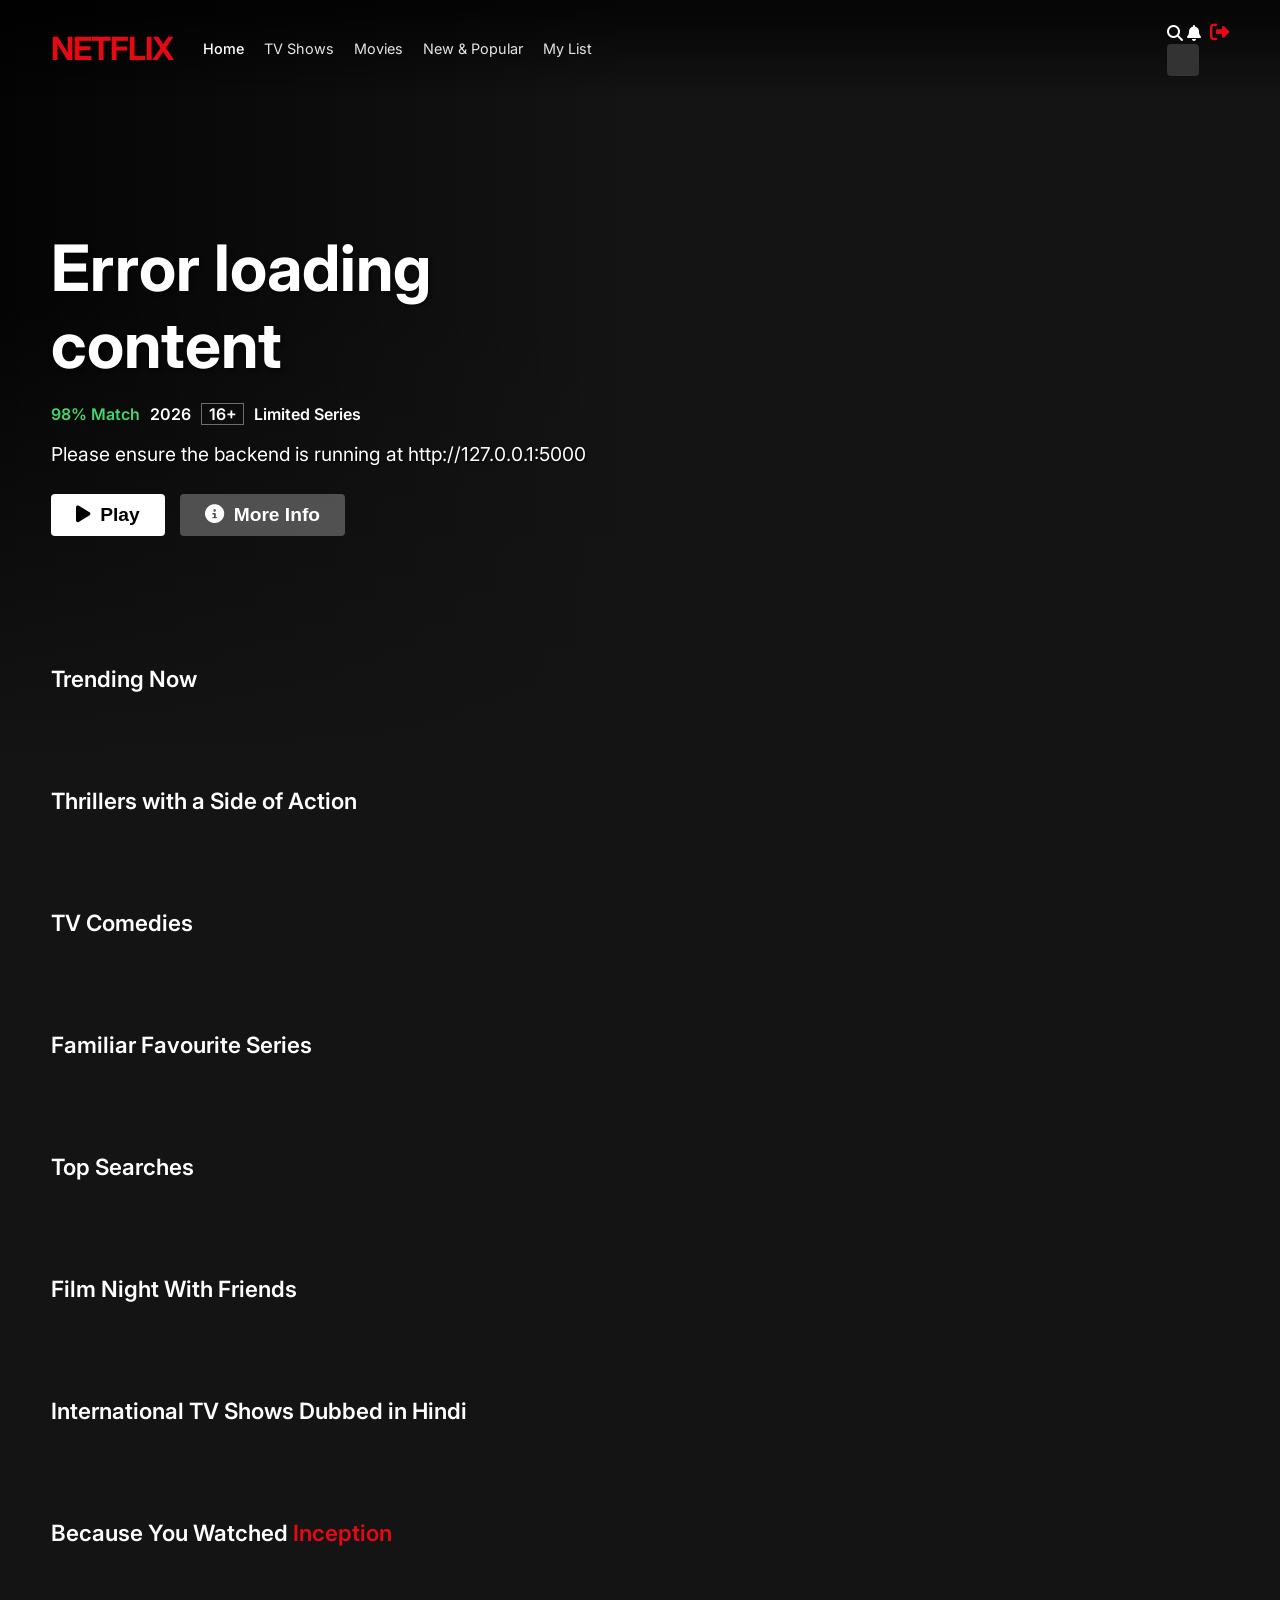
==== frontend/index.html @ 9e1aa669 "first commit" ====
<!DOCTYPE html>
<html lang="en">
<head>
    <meta charset="UTF-8">
    <meta name="viewport" content="width=device-width, initial-scale=1.0">
    <title>Netflix Recommendation System</title>
    <link rel="stylesheet" href="style.css">
    <link rel="preconnect" href="https://fonts.googleapis.com">
    <link rel="preconnect" href="https://fonts.gstatic.com" crossorigin>
    <link href="https://fonts.googleapis.com/css2?family=Netflix+Sans:wght@300;400;500;700&family=Inter:wght@300;400;600;700&display=swap" rel="stylesheet">
    <!-- FontAwesome for icons -->
    <link rel="stylesheet" href="https://cdnjs.cloudflare.com/ajax/libs/font-awesome/6.4.0/css/all.min.css">
</head>
<body>
    <header class="navbar" id="navbar">
        <div class="nav-left">
            <h1 class="logo">NETFLIX</h1>
            <ul class="nav-links">
                <li><a href="#" id="nav-home" class="active">Home</a></li>
                <li><a href="#" id="nav-tvshows">TV Shows</a></li>
                <li><a href="#" id="nav-movies">Movies</a></li>
                <li><a href="#" id="nav-new">New & Popular</a></li>
                <li><a href="#">My List</a></li>
            </ul>
        </div>
        <div class="nav-icons">
            <i class="fas fa-search" title="Search"></i>
            <i class="fas fa-bell" title="Notifications"></i>
            <a href="login.html" class="btn-signout" title="Sign Out" style="color: #e50914; text-decoration: none; font-size: 1.2rem; margin-left: 5px;">
                <i class="fas fa-sign-out-alt"></i>
            </a>
            <div class="profile-icon" title="Profile"></div>
        </div>
    </header>

    <div id="hero" class="hero">
        <div class="hero-content">
            <h2 id="hero-title" class="hero-title">Loading...</h2>
            <div class="hero-meta">
                <span class="match">98% Match</span>
                <span class="year">2026</span>
                <span class="rating">16+</span>
                <span class="seasons">Limited Series</span>
            </div>
            <p id="hero-desc" class="hero-description">
                Please wait while we fetch the latest movies and recommendations for you.
            </p>
            <div class="hero-buttons">
                <button class="btn-play"><i class="fas fa-play"></i> Play</button>
                <button class="btn-info"><i class="fas fa-info-circle"></i> More Info</button>
            </div>
        </div>
        <div class="hero-vignette"></div>
    </div>

    <main class="content">
        <section class="row">
            <h2 id="trending-title" class="row-title">Trending Now</h2>
            <div class="row-posters" id="trending-row"></div>
        </section>
        
        <section class="row" id="row-thrillers-container">
            <h2 class="row-title">Thrillers with a Side of Action</h2>
            <div class="row-posters" id="row-thrillers"></div>
        </section>

        <section class="row" id="row-comedies-container">
            <h2 class="row-title">TV Comedies</h2>
            <div class="row-posters" id="row-comedies"></div>
        </section>

        <section class="row" id="row-familiar-container">
            <h2 class="row-title">Familiar Favourite Series</h2>
            <div class="row-posters" id="row-familiar"></div>
        </section>

        <section class="row" id="row-top-searches-container">
            <h2 class="row-title">Top Searches</h2>
            <div class="row-posters" id="row-top-searches"></div>
        </section>

        <section class="row" id="row-film-night-container">
            <h2 class="row-title">Film Night With Friends</h2>
            <div class="row-posters" id="row-film-night"></div>
        </section>

        <section class="row" id="row-international-container">
            <h2 class="row-title">International TV Shows Dubbed in Hindi</h2>
            <div class="row-posters" id="row-international"></div>
        </section>

        <section class="row" id="recommendations-container">
            <h2 id="recommend-title" class="row-title">Because You Watched <span id="recommend-source" class="highlight">Inception</span></h2>
            <div class="row-posters" id="recommendations-row">
                <!-- Posters will be injected here -->
            </div>
        </section>
    </main>

    <!-- Modal for Movie Details -->
    <div id="movie-modal" class="modal">
        <div class="modal-content">
            <span class="close-btn">&times;</span>
            <div class="modal-hero" id="modal-hero">
                <div class="modal-hero-content">
                    <h2 id="modal-title">Movie Title</h2>
                    <div class="hero-buttons">
                        <button class="btn-play"><i class="fas fa-play"></i> Play</button>
                    </div>
                </div>
                <div class="modal-vignette"></div>
            </div>
            <div class="modal-body">
                <div class="modal-info-left">
                    <div class="modal-meta">
                        <span class="match">95% Match</span>
                        <span id="modal-rating" class="rating-box">HD</span>
                    </div>
                    <p id="modal-desc" class="modal-description"></p>
                </div>
                <div class="modal-info-right">
                    <p><strong>Genres:</strong> <span id="modal-genres"></span></p>
                    <p><strong>Type:</strong> <span id="modal-type"></span></p>
                </div>
            </div>
            <div class="modal-recommendations">
                <h3>More Like This</h3>
                <div class="similar-grid" id="modal-similar">
                    <!-- Similar movies injected here -->
                </div>
            </div>
        </div>
    </div>

    <script src="script.js"></script>
</body>
</html>
---- frontend/style.css ----
:root {
    --bg-color: #141414;
    --text-color: #ffffff;
    --primary-color: #E50914;
    --secondary-bg: #181818;
    --modal-bg: #181818;
    --gray-text: #808080;
    --navbar-bg: rgba(20, 20, 20, 0.9);
}

* {
    margin: 0;
    padding: 0;
    box-sizing: border-box;
}

body {
    font-family: 'Inter', 'Helvetica Neue', Helvetica, Arial, sans-serif;
    background-color: var(--bg-color);
    color: var(--text-color);
    overflow-x: hidden;
}

/* Navbar */
.navbar {
    position: fixed;
    top: 0;
    width: 100%;
    padding: 20px 4%;
    display: flex;
    justify-content: space-between;
    align-items: center;
    z-index: 1000;
    transition: background-color 0.3s ease;
    background: linear-gradient(to bottom, rgba(0,0,0,0.7) 10%, rgba(0,0,0,0));
}

.navbar.scrolled {
    background-color: var(--navbar-bg);
}

.nav-left {
    display: flex;
    align-items: center;
    gap: 30px;
}

.logo {
    color: var(--primary-color);
    font-size: 2rem;
    font-weight: 700;
    letter-spacing: -1px;
}
.logo span {
    color: #fff;
    font-weight: 300;
    font-size: 1.5rem;
}

.nav-links {
    list-style: none;
    display: flex;
    gap: 20px;
}

.nav-links li a {
    color: #e5e5e5;
    text-decoration: none;
    font-size: 0.9rem;
    transition: color 0.3s ease;
}

.nav-links li a:hover, .nav-links li a.active {
    color: #fff;
    font-weight: 500;
}

.nav-right {
    display: flex;
    align-items: center;
    gap: 20px;
    font-size: 1.2rem;
}

.profile-icon {
    width: 32px;
    height: 32px;
    background-color: #333;
    border-radius: 4px;
    background-image: url('https://upload.wikimedia.org/wikipedia/commons/0/0b/Netflix-avatar.png');
    background-size: cover;
    cursor: pointer;
}

/* Hero Section */
.hero {
    position: relative;
    height: 85vh;
    background-size: cover;
    background-position: center top;
    display: flex;
    align-items: center;
    transition: background-image 0.5s ease;
}

.hero-vignette {
    position: absolute;
    top: 0;
    left: 0;
    width: 100%;
    height: 100%;
    background: linear-gradient(to top, var(--bg-color) 0%, transparent 60%),
                linear-gradient(to right, rgba(0,0,0,0.8) 0%, transparent 50%);
    z-index: 1;
}

.hero-content {
    position: relative;
    z-index: 2;
    padding-left: 4%;
    max-width: 600px;
}

.hero-title {
    font-size: 4rem;
    font-weight: 700;
    margin-bottom: 20px;
    text-shadow: 2px 2px 4px rgba(0,0,0,0.5);
}

.hero-meta {
    display: flex;
    gap: 10px;
    align-items: center;
    margin-bottom: 15px;
    font-weight: 600;
}

.match {
    color: #46d369;
}

.rating {
    border: 1px solid rgba(255,255,255,0.4);
    padding: 0 0.4rem;
}

.hero-description {
    font-size: 1.2rem;
    line-height: 1.5;
    margin-bottom: 25px;
    text-shadow: 1px 1px 2px rgba(0,0,0,0.8);
    display: -webkit-box;
    -webkit-line-clamp: 3;
    -webkit-box-orient: vertical;
    overflow: hidden;
}

.hero-buttons {
    display: flex;
    gap: 15px;
}

.btn-play {
    padding: 10px 25px;
    font-size: 1.2rem;
    font-weight: 600;
    border: none;
    border-radius: 4px;
    background-color: white;
    color: black;
    cursor: pointer;
    display: flex;
    align-items: center;
    gap: 10px;
    transition: background-color 0.2s;
}

.btn-play:hover {
    background-color: rgba(255, 255, 255, 0.75);
}

.btn-info {
    padding: 10px 25px;
    font-size: 1.2rem;
    font-weight: 600;
    border: none;
    border-radius: 4px;
    background-color: rgba(109, 109, 110, 0.7);
    color: white;
    cursor: pointer;
    display: flex;
    align-items: center;
    gap: 10px;
    transition: background-color 0.2s;
}

.btn-info:hover {
    background-color: rgba(109, 109, 110, 0.4);
}

/* Rows */
.content {
    margin-top: -100px;
    position: relative;
    z-index: 3;
}

.row {
    margin-bottom: 40px;
    padding: 0 4%;
}

.row-title {
    font-size: 1.4rem;
    margin-bottom: 15px;
    font-weight: 600;
}

.highlight {
    color: var(--primary-color);
}

.row-posters {
    display: flex;
    overflow-y: hidden;
    overflow-x: scroll;
    padding: 20px 0;
    gap: 10px;
    scroll-behavior: smooth;
}

.row-posters::-webkit-scrollbar {
    display: none;
}

.poster {
    width: 250px;
    border-radius: 4px;
    cursor: pointer;
    transition: transform 0.3s cubic-bezier(0.25, 0.46, 0.45, 0.94);
    box-shadow: 0 4px 8px rgba(0,0,0,0.3);
}

.poster:hover {
    transform: scale(1.08);
    z-index: 10;
}

/* Modal */
.modal {
    display: none;
    position: fixed;
    z-index: 2000;
    left: 0;
    top: 0;
    width: 100%;
    height: 100%;
    background-color: rgba(0,0,0,0.7);
    overflow-y: auto;
}

.modal-content {
    background-color: var(--modal-bg);
    margin: 5% auto;
    width: 60%;
    max-width: 850px;
    border-radius: 10px;
    position: relative;
    box-shadow: 0 0 20px rgba(0,0,0,0.5);
    animation: zoomIn 0.3s ease;
    overflow: hidden;
    padding-bottom: 40px;
}

@keyframes zoomIn {
    from {transform: scale(0.9); opacity: 0;}
    to {transform: scale(1); opacity: 1;}
}

.close-btn {
    position: absolute;
    top: 20px;
    right: 20px;
    color: white;
    font-size: 30px;
    font-weight: bold;
    cursor: pointer;
    z-index: 10;
    background: rgba(0,0,0,0.5);
    width: 40px;
    height: 40px;
    border-radius: 50%;
    display: flex;
    align-items: center;
    justify-content: center;
}

.modal-hero {
    height: 400px;
    background-size: cover;
    background-position: center;
    position: relative;
    display: flex;
    align-items: flex-end;
}

.modal-vignette {
    position: absolute;
    bottom: 0;
    width: 100%;
    height: 50%;
    background: linear-gradient(to top, var(--modal-bg) 0%, transparent 100%);
}

.modal-hero-content {
    position: relative;
    z-index: 2;
    padding: 40px;
    width: 100%;
}

.modal-hero-content h2 {
    font-size: 2.5rem;
    margin-bottom: 20px;
    text-shadow: 2px 2px 4px rgba(0,0,0,0.8);
}

.modal-body {
    display: flex;
    padding: 0 40px;
    gap: 40px;
}

.modal-info-left {
    flex: 2;
}

.modal-info-right {
    flex: 1;
    color: var(--gray-text);
    font-size: 0.9rem;
    line-height: 1.6;
}

.modal-info-right span {
    color: #fff;
}

.modal-meta {
    display: flex;
    gap: 15px;
    margin-bottom: 20px;
    align-items: center;
    font-weight: 600;
}

.rating-box {
    border: 1px solid rgba(255,255,255,0.4);
    padding: 2px 6px;
    border-radius: 3px;
    font-size: 0.8rem;
}

.modal-description {
    font-size: 1.1rem;
    line-height: 1.6;
}

.modal-recommendations {
    padding: 40px;
}

.modal-recommendations h3 {
    margin-bottom: 20px;
    font-size: 1.3rem;
}

.similar-grid {
    display: grid;
    grid-template-columns: repeat(auto-fill, minmax(200px, 1fr));
    gap: 15px;
}

.similar-item {
    background-color: #2f2f2f;
    border-radius: 4px;
    overflow: hidden;
    cursor: pointer;
    transition: transform 0.2s;
}

.similar-item:hover {
    transform: scale(1.05);
}

.similar-item img {
    width: 100%;
    height: 120px;
    object-fit: cover;
}

.similar-item-info {
    padding: 15px;
}

.similar-item-title {
    font-weight: 600;
    margin-bottom: 10px;
}

.similar-item-desc {
    font-size: 0.8rem;
    color: var(--gray-text);
    display: -webkit-box;
    -webkit-line-clamp: 4;
    -webkit-box-orient: vertical;
    overflow: hidden;
}

@media (max-width: 768px) {
    .nav-links { display: none; }
    .hero-title { font-size: 2.5rem; }
    .hero-description { font-size: 1rem; }
    .modal-content { width: 95%; margin: 10% auto; }
    .modal-body { flex-direction: column; }
}

/* --- Login Page Styles --- */
.login-body {
    background-color: #000;
    color: #fff;
    min-height: 100vh;
}

.login-background {
    position: relative;
    min-height: 100vh;
    background-image: url('https://assets.nflxext.com/ffe/siteui/vlv3/00103100-5b45-4d4f-af32-342649f1bda5/64774cd8-5c3a-4823-a0bb-1610d6971ab4/US-en-20230821-popsignuptwoweeks-perspective_alpha_website_large.jpg');
    background-size: cover;
    background-position: center;
    background-repeat: no-repeat;
    display: flex;
    flex-direction: column;
}

.login-overlay {
    position: absolute;
    top: 0;
    left: 0;
    right: 0;
    bottom: 0;
    background: rgba(0, 0, 0, 0.4);
    background-image: linear-gradient(to top, rgba(0, 0, 0, 0.8) 0, rgba(0, 0, 0, 0) 60%, rgba(0, 0, 0, 0.8) 100%);
    z-index: 1;
}

.login-header {
    position: relative;
    z-index: 2;
    padding: 24px 8%;
    display: flex;
    justify-content: space-between;
    align-items: center;
}

.login-header .logo {
    font-size: 2.5rem;
}

.login-header-right {
    display: flex;
    gap: 15px;
    align-items: center;
}

.language-select {
    background: rgba(0, 0, 0, 0.4);
    border: 1px solid #aaa;
    color: white;
    padding: 6px 20px;
    border-radius: 4px;
    font-size: 1rem;
    outline: none;
}

.btn-signin {
    background-color: var(--primary-color);
    color: white;
    text-decoration: none;
    padding: 8px 16px;
    border-radius: 4px;
    font-weight: 500;
    font-size: 1rem;
    transition: background-color 0.2s;
}

.btn-signin:hover {
    background-color: #c90812;
}

.login-main {
    position: relative;
    z-index: 2;
    flex-grow: 1;
    display: flex;
    flex-direction: column;
    justify-content: center;
    align-items: center;
    text-align: center;
    padding: 0 5%;
}

.login-title {
    font-size: 3rem;
    font-weight: 900;
    margin-bottom: 20px;
    max-width: 800px;
}

.login-subtitle {
    font-size: 1.5rem;
    font-weight: 400;
    margin-bottom: 20px;
}

.login-prompt {
    font-size: 1.2rem;
    margin-bottom: 20px;
}

.login-form {
    display: flex;
    gap: 10px;
    width: 100%;
    max-width: 600px;
    justify-content: center;
}

.input-group {
    flex-grow: 1;
}

.input-group input {
    width: 100%;
    padding: 16px;
    font-size: 1.1rem;
    background: rgba(22, 22, 22, 0.7);
    border: 1px solid rgba(255, 255, 255, 0.3);
    border-radius: 4px;
    color: white;
}

.input-group input:focus {
    outline: 2px solid white;
    background: rgba(0, 0, 0, 0.8);
}

.btn-get-started {
    background-color: var(--primary-color);
    color: white;
    border: none;
    padding: 16px 24px;
    font-size: 1.5rem;
    font-weight: 600;
    border-radius: 4px;
    cursor: pointer;
    display: flex;
    align-items: center;
    gap: 10px;
    transition: background-color 0.2s;
}

.btn-get-started:hover {
    background-color: #c90812;
}

.curve-container {
    position: absolute;
    bottom: -20px;
    left: 0;
    width: 100%;
    height: 150px;
    overflow: hidden;
    z-index: 1;
}

.curve-border {
    position: absolute;
    width: 150%;
    height: 100%;
    bottom: 0;
    left: -25%;
    border-top: 4px solid #e50914;
    border-radius: 50% 50% 0 0;
    background: radial-gradient(50% 100% at 50% 100%, rgba(229, 9, 20, 0.2) 0%, transparent 100%);
}

@media (max-width: 768px) {
    .login-title { font-size: 2rem; }
    .login-subtitle { font-size: 1.2rem; }
    .login-form { flex-direction: column; align-items: center; }
    .input-group input, .btn-get-started { width: 100%; }
}
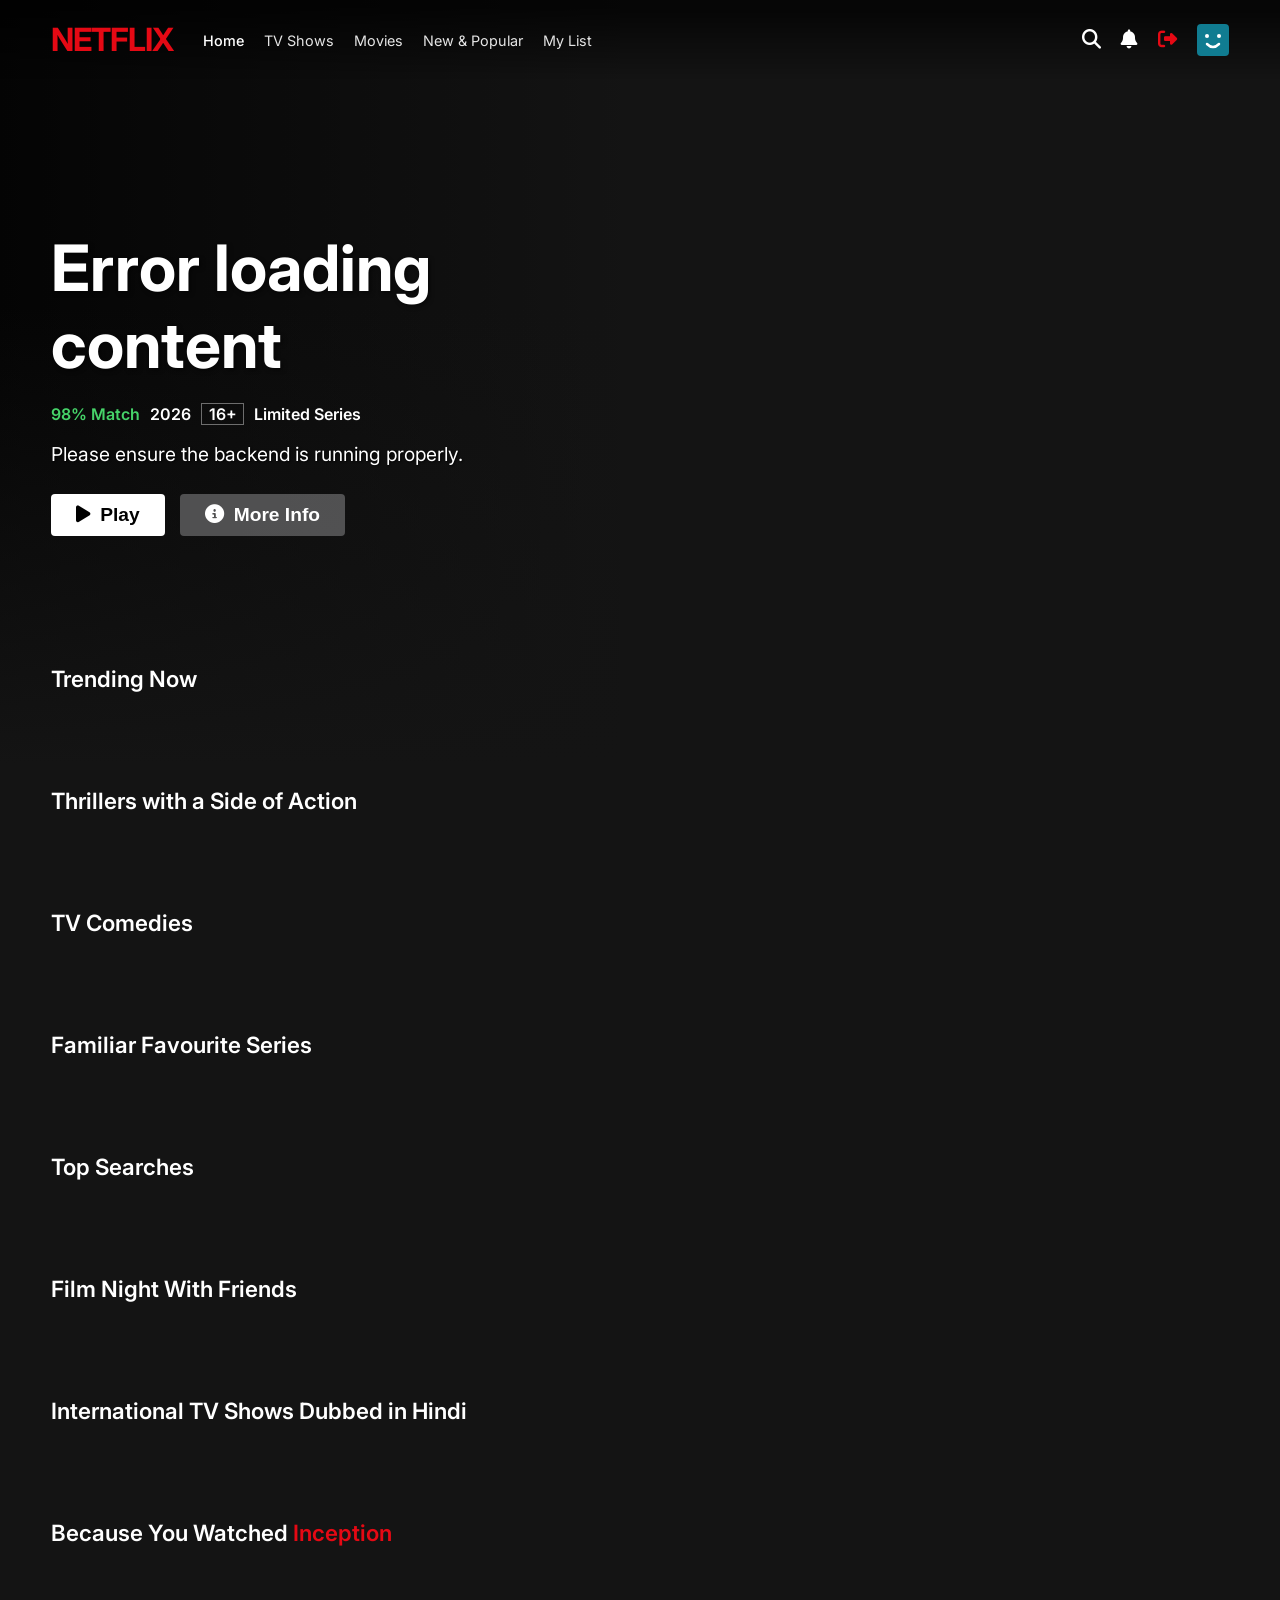
==== commit b9a104cb: "feat: implement TV shows page with category filtering, dynamic row rendering, and genre selection" ====
--- a/frontend/index.html
+++ b/frontend/index.html
@@ -7,7 +7,7 @@
     <link rel="stylesheet" href="style.css">
     <link rel="preconnect" href="https://fonts.googleapis.com">
     <link rel="preconnect" href="https://fonts.gstatic.com" crossorigin>
-    <link href="https://fonts.googleapis.com/css2?family=Netflix+Sans:wght@300;400;500;700&family=Inter:wght@300;400;600;700&display=swap" rel="stylesheet">
+    <link href="https://fonts.googleapis.com/css2?family=Netflix+Sans:wght@300;400;500;700&family=Inter:wght@300;400;600;700;900&display=swap" rel="stylesheet">
     <!-- FontAwesome for icons -->
     <link rel="stylesheet" href="https://cdnjs.cloudflare.com/ajax/libs/font-awesome/6.4.0/css/all.min.css">
 </head>
@@ -23,15 +23,34 @@
                 <li><a href="#">My List</a></li>
             </ul>
         </div>
-        <div class="nav-icons">
+        <div class="nav-right">
             <i class="fas fa-search" title="Search"></i>
             <i class="fas fa-bell" title="Notifications"></i>
-            <a href="login.html" class="btn-signout" title="Sign Out" style="color: #e50914; text-decoration: none; font-size: 1.2rem; margin-left: 5px;">
+            <a href="login.html" class="btn-signout" title="Sign Out">
                 <i class="fas fa-sign-out-alt"></i>
             </a>
             <div class="profile-icon" title="Profile"></div>
         </div>
     </header>
+
+    <!-- Sub Header for Section Page Title & Genre Selector -->
+    <div class="sub-header" id="sub-header" style="display: none;">
+        <h2 class="sub-header-title" id="sub-header-title">TV Shows</h2>
+        <div class="genre-dropdown-container">
+            <select id="genre-select" class="genre-select">
+                <option value="all">Genres</option>
+                <option value="Action">Action</option>
+                <option value="Comedy">Comedy</option>
+                <option value="Crime">Crime</option>
+                <option value="Drama">Drama</option>
+                <option value="Fantasy">Fantasy</option>
+                <option value="Horror">Horror</option>
+                <option value="Reality">Reality</option>
+                <option value="Sci-Fi">Sci-Fi</option>
+                <option value="Thriller">Thriller</option>
+            </select>
+        </div>
+    </div>
 
     <div id="hero" class="hero">
         <div class="hero-content">
@@ -54,11 +73,38 @@
     </div>
 
     <main class="content">
-        <section class="row">
+        <section class="row" id="row-trending-container">
             <h2 id="trending-title" class="row-title">Trending Now</h2>
             <div class="row-posters" id="trending-row"></div>
         </section>
         
+        <!-- TV Shows Specific Netflix Section Rows -->
+        <section class="row" id="row-top10-container" style="display: none;">
+            <h2 class="row-title">Top 10 Shows in India Today</h2>
+            <div class="row-posters top10-row" id="row-top10"></div>
+        </section>
+
+        <section class="row" id="row-indian-dramas-container" style="display: none;">
+            <h2 class="row-title">Indian TV Dramas</h2>
+            <div class="row-posters" id="row-indian-dramas"></div>
+        </section>
+
+        <section class="row" id="row-crowd-pleasers-container" style="display: none;">
+            <h2 class="row-title">Crowd Pleasers</h2>
+            <div class="row-posters" id="row-crowd-pleasers"></div>
+        </section>
+
+        <section class="row" id="row-tv-dramas-container" style="display: none;">
+            <h2 class="row-title">TV Dramas</h2>
+            <div class="row-posters" id="row-tv-dramas"></div>
+        </section>
+
+        <section class="row" id="row-captivating-container" style="display: none;">
+            <h2 class="row-title">So Completely Captivating</h2>
+            <div class="row-posters" id="row-captivating"></div>
+        </section>
+
+        <!-- Home Standard Rows -->
         <section class="row" id="row-thrillers-container">
             <h2 class="row-title">Thrillers with a Side of Action</h2>
             <div class="row-posters" id="row-thrillers"></div>
--- a/frontend/style.css
+++ b/frontend/style.css
@@ -75,21 +75,52 @@
     font-weight: 500;
 }
 
-.nav-right {
+.nav-right, .nav-icons {
     display: flex;
     align-items: center;
     gap: 20px;
     font-size: 1.2rem;
+    color: #ffffff;
+}
+
+.nav-right i, .nav-icons i {
+    cursor: pointer;
+    transition: color 0.2s ease, transform 0.2s ease;
+}
+
+.nav-right i:hover, .nav-icons i:hover {
+    color: #b3b3b3;
+    transform: scale(1.1);
+}
+
+.btn-signout {
+    color: #e50914;
+    text-decoration: none;
+    font-size: 1.2rem;
+    display: flex;
+    align-items: center;
+    transition: color 0.2s ease, transform 0.2s ease;
+}
+
+.btn-signout:hover {
+    color: #ff1e27;
+    transform: scale(1.1);
 }
 
 .profile-icon {
     width: 32px;
     height: 32px;
-    background-color: #333;
-    border-radius: 4px;
-    background-image: url('https://upload.wikimedia.org/wikipedia/commons/0/0b/Netflix-avatar.png');
+    background-color: #107c91;
+    border-radius: 4px;
+    background-image: url("data:image/svg+xml;charset=US-ASCII,%3Csvg%20xmlns%3D%22http%3A%2F%2Fwww.w3.org%2F2000%2Fsvg%22%20viewBox%3D%220%200%2032%2032%22%3E%3Crect%20width%3D%2232%22%20height%3D%2232%22%20rx%3D%224%22%20fill%3D%22%23107c91%22%2F%3E%3Ccircle%20cx%3D%2210%22%20cy%3D%2212%22%20r%3D%222%22%20fill%3D%22%23ffffff%22%2F%3E%3Ccircle%20cx%3D%2222%22%20cy%3D%2212%22%20r%3D%222%22%20fill%3D%22%23ffffff%22%2F%3E%3Cpath%20d%3D%22M10%2020%20Q16%2026%2022%2020%22%20stroke%3D%22%23ffffff%22%20stroke-width%3D%222.5%22%20stroke-linecap%3D%22round%22%20fill%3D%22none%22%2F%3E%3C%2Fsvg%3E");
     background-size: cover;
     cursor: pointer;
+    flex-shrink: 0;
+    transition: transform 0.2s ease;
+}
+
+.profile-icon:hover {
+    transform: scale(1.08);
 }
 
 /* Hero Section */
@@ -602,3 +633,130 @@
     .login-form { flex-direction: column; align-items: center; }
     .input-group input, .btn-get-started { width: 100%; }
 }
+
+/* Sub Header for TV Shows & Movies Category Pages */
+.sub-header {
+    position: relative;
+    top: 0;
+    z-index: 100;
+    padding: 20px 4% 10px 4%;
+    display: flex;
+    align-items: center;
+    gap: 25px;
+    background-color: var(--bg-color);
+    margin-top: 60px;
+}
+
+.sub-header-title {
+    font-size: 2.2rem;
+    font-weight: 700;
+    color: #ffffff;
+    letter-spacing: -0.5px;
+}
+
+.genre-dropdown-container {
+    position: relative;
+}
+
+.genre-select {
+    background-color: #000000;
+    color: #ffffff;
+    border: 1px solid #757575;
+    padding: 6px 32px 6px 14px;
+    font-size: 0.9rem;
+    font-weight: 600;
+    border-radius: 2px;
+    cursor: pointer;
+    outline: none;
+    appearance: none;
+    -webkit-appearance: none;
+    background-image: url("data:image/svg+xml;charset=US-ASCII,%3Csvg%20xmlns%3D%22http%3A%2F%2Fwww.w3.org%2F2000%2Fsvg%22%20width%3D%22293%22%20height%3D%22293%22%3E%3Cpath%20fill%3D%22%23FFFFFF%22%20d%3D%22M236%20129L146%20219%2056%20129z%22%2F%3E%3C%2Fsvg%3E");
+    background-repeat: no-repeat;
+    background-position: right 10px center;
+    background-size: 10px;
+}
+
+.genre-select:hover {
+    background-color: #141414;
+    border-color: #ffffff;
+}
+
+/* Top 10 Row Styling */
+.top10-row {
+    display: flex;
+    overflow-x: scroll;
+    padding: 20px 0;
+    gap: 0px;
+}
+
+.top10-card {
+    position: relative;
+    display: flex;
+    align-items: flex-end;
+    min-width: 260px;
+    height: 220px;
+    cursor: pointer;
+    transition: transform 0.3s cubic-bezier(0.25, 0.46, 0.45, 0.94);
+}
+
+.top10-card:hover {
+    transform: scale(1.08);
+    z-index: 10;
+}
+
+.top10-number {
+    font-size: 11rem;
+    font-weight: 900;
+    line-height: 0.75;
+    color: #000000;
+    -webkit-text-stroke: 4px #595959;
+    position: absolute;
+    bottom: -5px;
+    left: -15px;
+    z-index: 1;
+    font-family: 'Inter', sans-serif;
+    letter-spacing: -12px;
+    user-select: none;
+}
+
+.top10-poster-wrapper {
+    position: relative;
+    z-index: 2;
+    margin-left: 75px;
+    height: 100%;
+}
+
+.top10-poster {
+    width: 145px;
+    height: 100%;
+    object-fit: cover;
+    border-radius: 4px;
+    box-shadow: 0 4px 10px rgba(0,0,0,0.6);
+}
+
+.card-badge {
+    position: absolute;
+    bottom: 8px;
+    left: 50%;
+    transform: translateX(-50%);
+    width: max-content;
+    max-width: 90%;
+    background: #e50914;
+    color: #ffffff;
+    font-size: 0.65rem;
+    font-weight: 700;
+    padding: 3px 6px;
+    border-radius: 2px;
+    text-transform: uppercase;
+    letter-spacing: 0.5px;
+    text-align: center;
+    box-shadow: 0 2px 4px rgba(0,0,0,0.5);
+    white-space: nowrap;
+}
+
+.poster-wrapper {
+    position: relative;
+    display: inline-block;
+    flex-shrink: 0;
+}
+
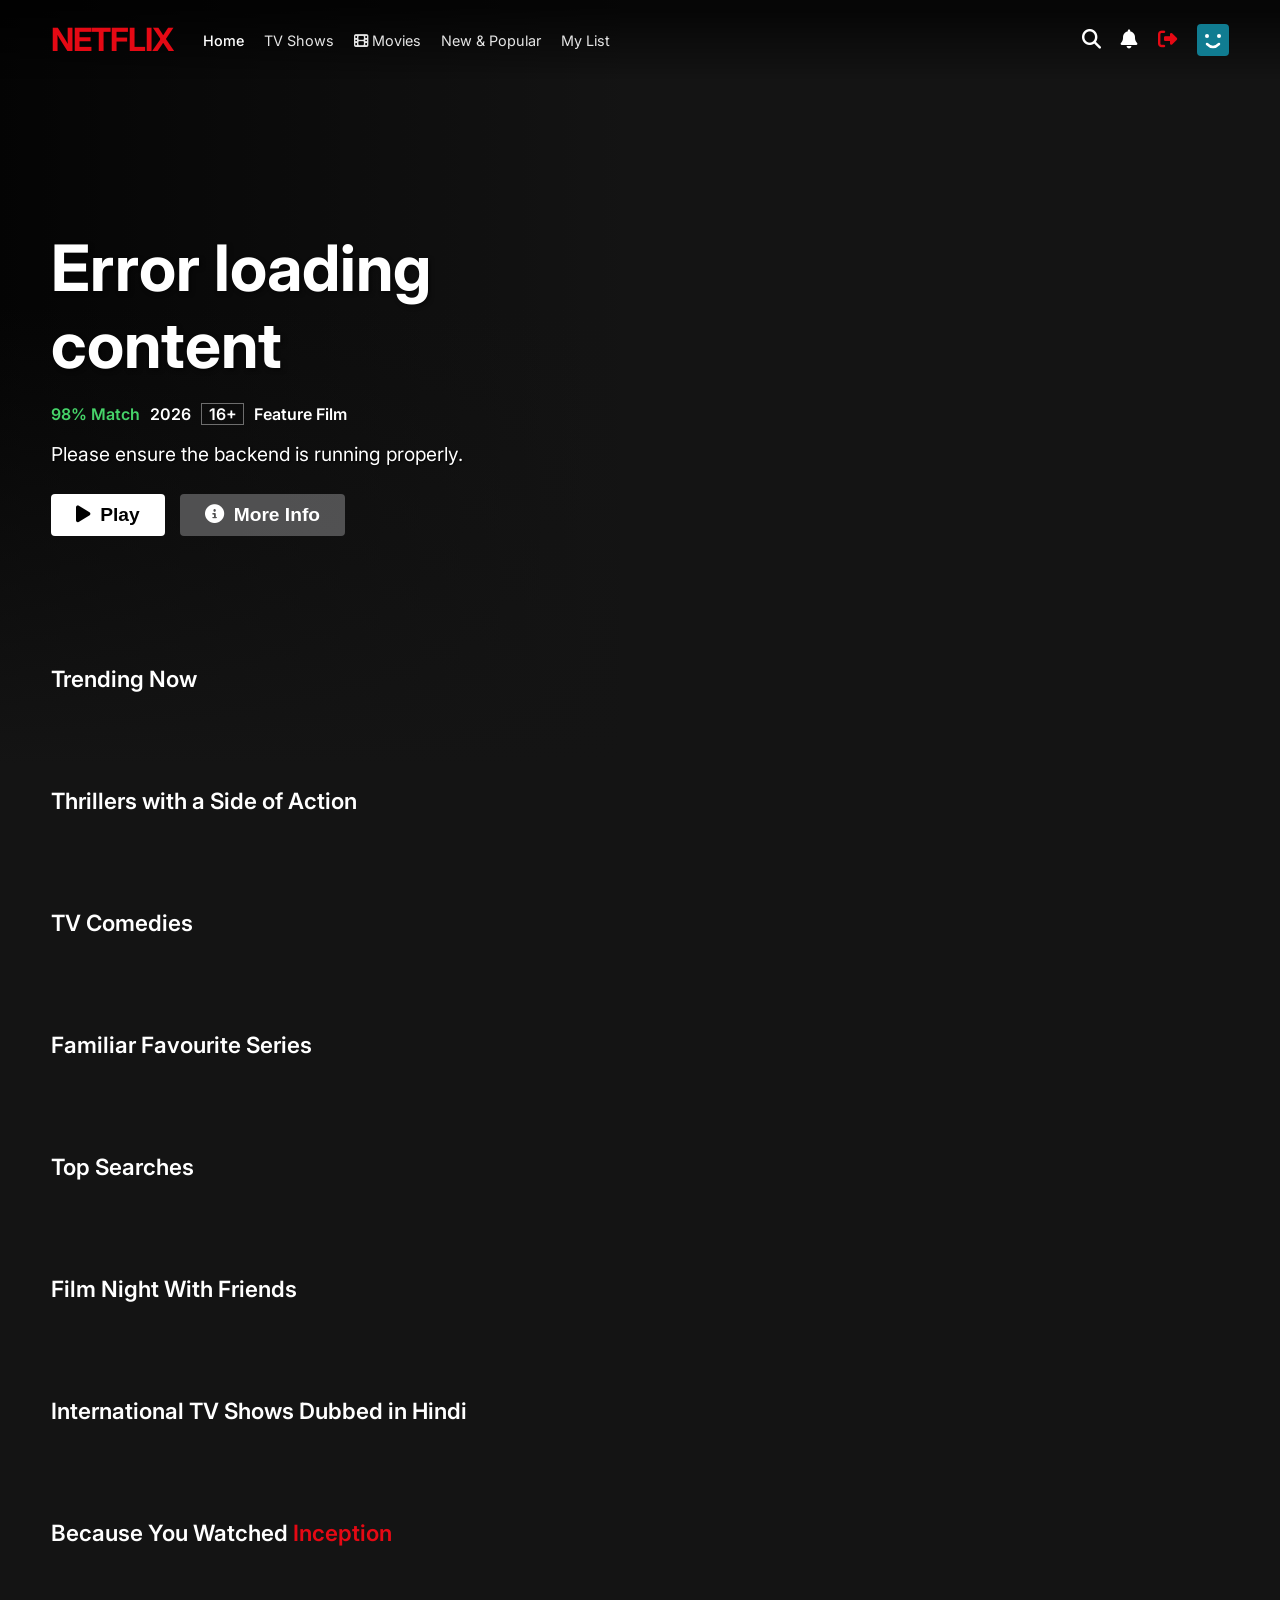
==== commit 0faf5bed: "Add requested Movies section titles and icons" ====
--- a/frontend/index.html
+++ b/frontend/index.html
@@ -18,7 +18,7 @@
             <ul class="nav-links">
                 <li><a href="#" id="nav-home" class="active">Home</a></li>
                 <li><a href="#" id="nav-tvshows">TV Shows</a></li>
-                <li><a href="#" id="nav-movies">Movies</a></li>
+                <li><a href="#" id="nav-movies"><i class="fas fa-film"></i> Movies</a></li>
                 <li><a href="#" id="nav-new">New & Popular</a></li>
                 <li><a href="#">My List</a></li>
             </ul>
@@ -35,7 +35,7 @@
 
     <!-- Sub Header for Section Page Title & Genre Selector -->
     <div class="sub-header" id="sub-header" style="display: none;">
-        <h2 class="sub-header-title" id="sub-header-title">TV Shows</h2>
+        <h2 class="sub-header-title" id="sub-header-title">Movies</h2>
         <div class="genre-dropdown-container">
             <select id="genre-select" class="genre-select">
                 <option value="all">Genres</option>
@@ -45,7 +45,7 @@
                 <option value="Drama">Drama</option>
                 <option value="Fantasy">Fantasy</option>
                 <option value="Horror">Horror</option>
-                <option value="Reality">Reality</option>
+                <option value="Romance">Romance</option>
                 <option value="Sci-Fi">Sci-Fi</option>
                 <option value="Thriller">Thriller</option>
             </select>
@@ -59,7 +59,7 @@
                 <span class="match">98% Match</span>
                 <span class="year">2026</span>
                 <span class="rating">16+</span>
-                <span class="seasons">Limited Series</span>
+                <span class="seasons">Feature Film</span>
             </div>
             <p id="hero-desc" class="hero-description">
                 Please wait while we fetch the latest movies and recommendations for you.
@@ -102,6 +102,72 @@
         <section class="row" id="row-captivating-container" style="display: none;">
             <h2 class="row-title">So Completely Captivating</h2>
             <div class="row-posters" id="row-captivating"></div>
+        </section>
+
+        <!-- Movies Specific Netflix Section Rows -->
+        <section class="row" id="row-movie-top10-container" style="display: none;">
+            <h2 class="row-title">Top 10 Movies in India Today</h2>
+            <div class="row-posters top10-row" id="row-movie-top10"></div>
+        </section>
+
+        <section class="row" id="row-hindi-movies-container" style="display: none;">
+            <h2 class="row-title">Hindi Movies & TV</h2>
+            <div class="row-posters" id="row-hindi-movies"></div>
+        </section>
+
+        <section class="row" id="row-south-dubbed-container" style="display: none;">
+            <h2 class="row-title">South Indian Films Dubbed in Hindi</h2>
+            <div class="row-posters" id="row-south-dubbed"></div>
+        </section>
+
+        <section class="row" id="row-emotional-movies-container" style="display: none;">
+            <h2 class="row-title">Emotional Movies</h2>
+            <div class="row-posters" id="row-emotional-movies"></div>
+        </section>
+
+        <section class="row" id="row-award-directors-container" style="display: none;">
+            <h2 class="row-title">Award-Winning Directors</h2>
+            <div class="row-posters" id="row-award-directors"></div>
+        </section>
+
+        <section class="row" id="row-movie-comedies-container" style="display: none;">
+            <h2 class="row-title">Comedies</h2>
+            <div class="row-posters" id="row-movie-comedies"></div>
+        </section>
+
+        <section class="row" id="row-suspenseful-us-container" style="display: none;">
+            <h2 class="row-title">Suspenseful US Movies</h2>
+            <div class="row-posters" id="row-suspenseful-us"></div>
+        </section>
+
+        <section class="row" id="row-crime-movies-container" style="display: none;">
+            <h2 class="row-title">Crime Movies</h2>
+            <div class="row-posters" id="row-crime-movies"></div>
+        </section>
+
+        <section class="row" id="row-new-blockbusters-container" style="display: none;">
+            <h2 class="row-title">New Blockbusters & Anticipated Releases</h2>
+            <div class="row-posters" id="row-new-blockbusters"></div>
+        </section>
+
+        <section class="row" id="row-scifi-spectacles-container" style="display: none;">
+            <h2 class="row-title">Sci-Fi & Epic Fantasies</h2>
+            <div class="row-posters" id="row-scifi-spectacles"></div>
+        </section>
+
+        <section class="row" id="row-horror-thrillers-container" style="display: none;">
+            <h2 class="row-title">Horror & Psychological Thrillers</h2>
+            <div class="row-posters" id="row-horror-thrillers"></div>
+        </section>
+
+        <section class="row" id="row-hindi-highlights-container" style="display: none;">
+            <h2 class="row-title">Hindi Cinema Highlights</h2>
+            <div class="row-posters" id="row-hindi-highlights"></div>
+        </section>
+
+        <section class="row" id="row-popular-releases-container" style="display: none;">
+            <h2 class="row-title">Popular Releases & Comedies</h2>
+            <div class="row-posters" id="row-popular-releases"></div>
         </section>
 
         <!-- Home Standard Rows -->
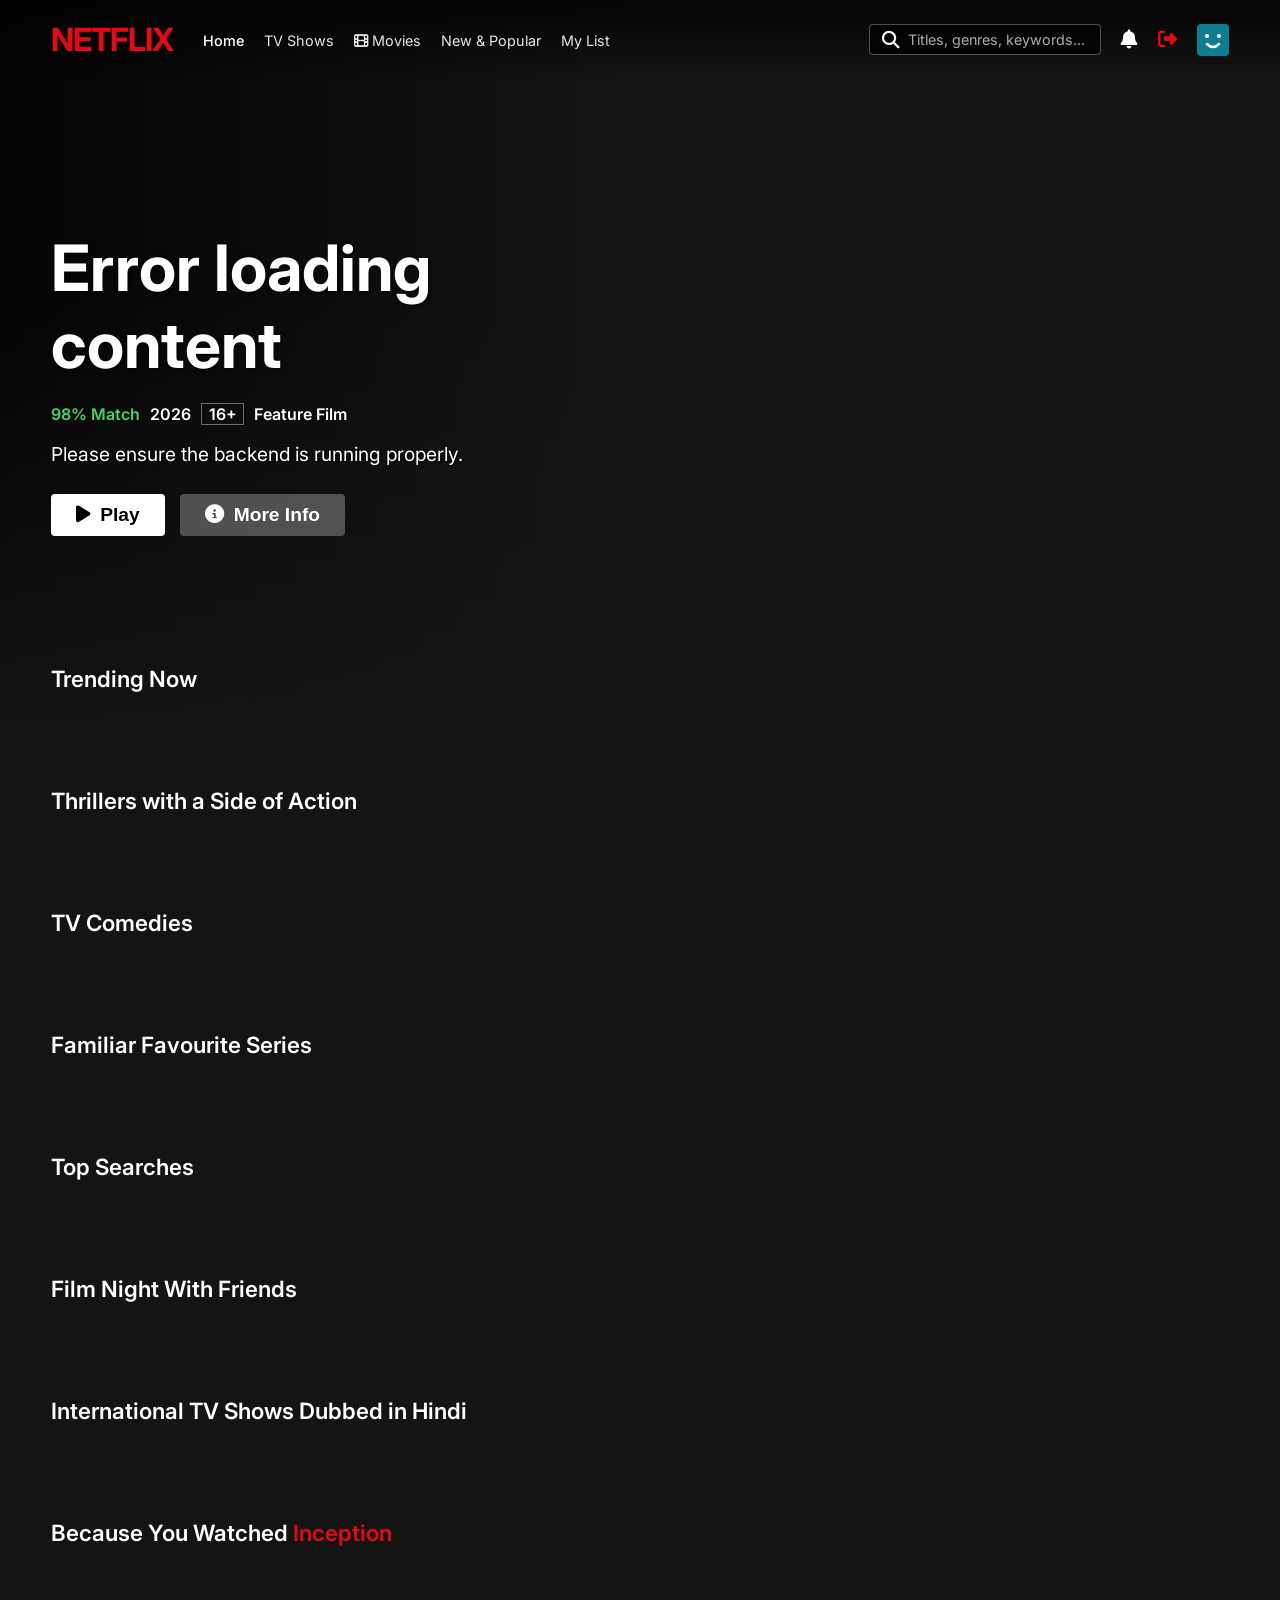
==== commit 2026ce77: "Implement live navbar search functionality" ====
--- a/frontend/index.html
+++ b/frontend/index.html
@@ -24,7 +24,10 @@
             </ul>
         </div>
         <div class="nav-right">
-            <i class="fas fa-search" title="Search"></i>
+            <div class="search-container">
+                <i class="fas fa-search search-icon" id="search-btn" title="Search"></i>
+                <input type="text" id="search-input" class="search-input" placeholder="Titles, genres, keywords...">
+            </div>
             <i class="fas fa-bell" title="Notifications"></i>
             <a href="login.html" class="btn-signout" title="Sign Out">
                 <i class="fas fa-sign-out-alt"></i>
@@ -73,6 +76,12 @@
     </div>
 
     <main class="content">
+        <!-- Live Search Results Section -->
+        <section class="row" id="row-search-container" style="display: none;">
+            <h2 class="row-title" id="search-results-title">Search Results</h2>
+            <div class="row-posters" id="search-results-row"></div>
+        </section>
+
         <section class="row" id="row-trending-container">
             <h2 id="trending-title" class="row-title">Trending Now</h2>
             <div class="row-posters" id="trending-row"></div>
--- a/frontend/style.css
+++ b/frontend/style.css
@@ -37,6 +37,59 @@
 
 .navbar.scrolled {
     background-color: var(--navbar-bg);
+}
+
+.nav-right {
+    display: flex;
+    align-items: center;
+    gap: 20px;
+}
+
+.search-container {
+    display: flex;
+    align-items: center;
+    background: rgba(0, 0, 0, 0.75);
+    border: 1px solid rgba(255, 255, 255, 0.3);
+    border-radius: 4px;
+    padding: 6px 12px;
+    transition: all 0.3s ease;
+}
+
+.search-container.active, .search-container:focus-within {
+    border-color: #fff;
+    background: rgba(0, 0, 0, 0.95);
+    box-shadow: 0 0 10px rgba(229, 9, 20, 0.5);
+}
+
+.search-icon {
+    font-size: 1.1rem;
+    color: #fff;
+    cursor: pointer;
+    margin-right: 8px;
+    transition: color 0.2s ease;
+}
+
+.search-icon:hover {
+    color: #e50914;
+}
+
+.search-input {
+    background: transparent;
+    border: none;
+    outline: none;
+    color: #fff;
+    font-size: 0.9rem;
+    font-family: 'Inter', sans-serif;
+    width: 180px;
+    transition: width 0.3s ease;
+}
+
+.search-input:focus {
+    width: 260px;
+}
+
+.search-input::placeholder {
+    color: #aaaaaa;
 }
 
 .nav-left {
